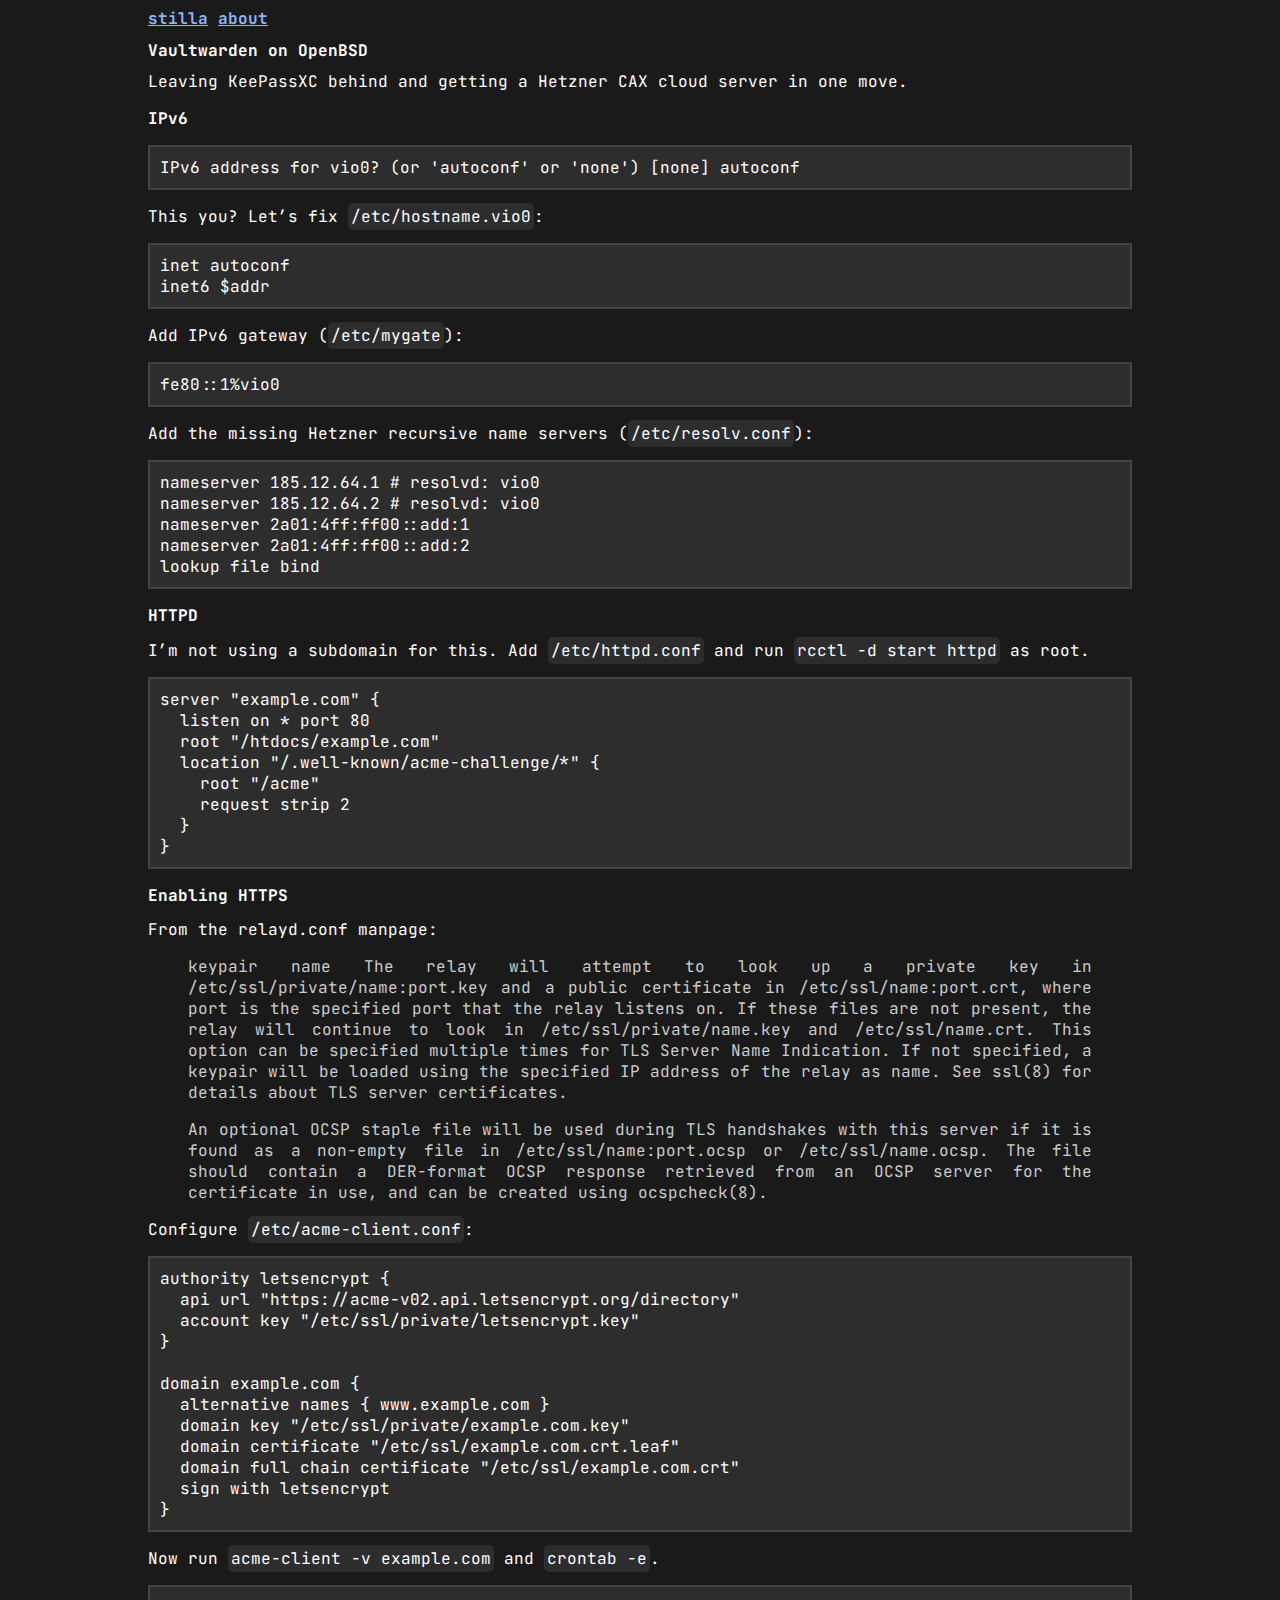
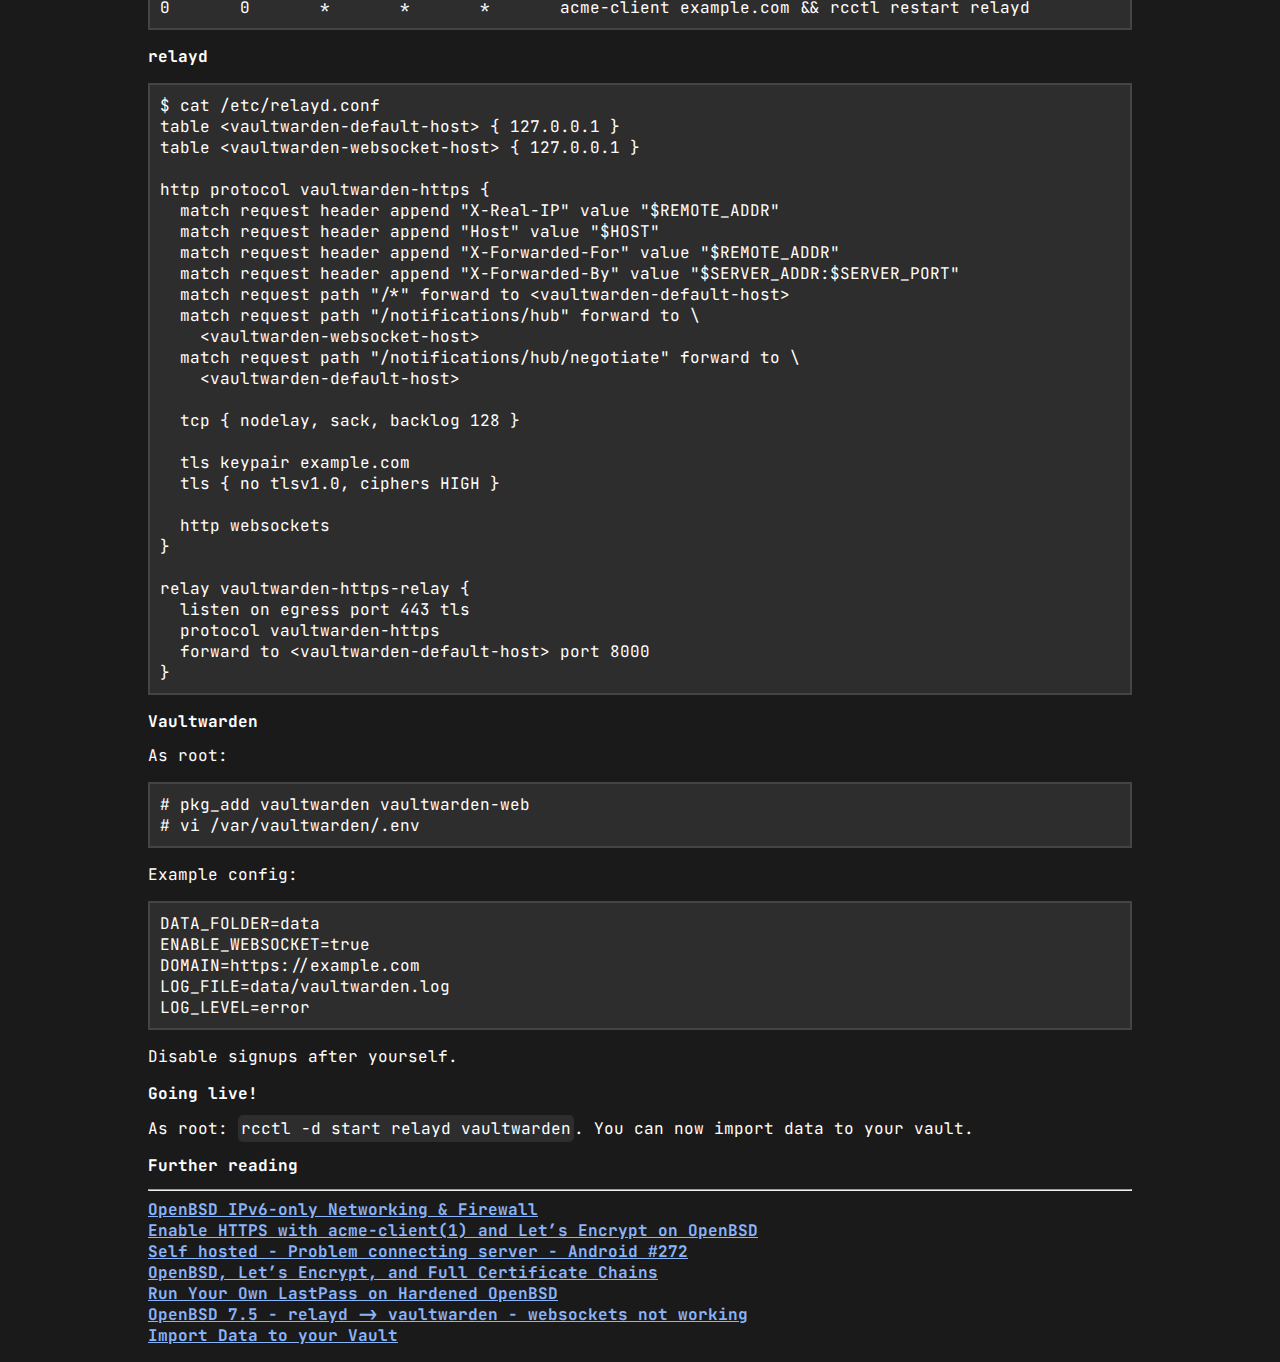
==== blog/vw/index.html @ 941f89cc "2025-01-31" ====
<!DOCTYPE html>
<html>
  <head>
    <meta charset="UTF-8">
    <title>stilla</title>
    <link rel="stylesheet" type="text/css" href="/style.css">
    <link rel="stylesheet" href="https://fonts.googleapis.com/css2?family=JetBrains+Mono:wght@400;500;600;700&display=swap">
  </head>
  <body>
    <nav id="menu">
      <a href="/">stilla</a>
      <a href="/about/">about</a>
    </nav>
    <div><h1>Vaultwarden on OpenBSD</h1><p>Leaving KeePassXC behind and getting a Hetzner CAX cloud server in one move.</p><h2>IPv6</h2><pre><code>IPv6 address for vio0? (or &apos;autoconf&apos; or &apos;none&apos;) [none] autoconf
</code></pre><p>This you? Let’s fix <code>/etc/hostname.vio0</code>:</p><pre><code>inet autoconf
inet6 $addr
</code></pre><p>Add IPv6 gateway (<code>/etc/mygate</code>):</p><pre><code>fe80::1%vio0
</code></pre><p>Add the missing Hetzner recursive name servers (<code>/etc/resolv.conf</code>):</p><pre><code>nameserver 185.12.64.1 # resolvd: vio0
nameserver 185.12.64.2 # resolvd: vio0
nameserver 2a01:4ff:ff00::add:1
nameserver 2a01:4ff:ff00::add:2
lookup file bind
</code></pre><h2>HTTPD</h2><p>I’m not using a subdomain for this. Add <code>/etc/httpd.conf</code> and run <code>rcctl -d start httpd</code> as root.</p><pre><code>server &quot;example.com&quot; {
  listen on * port 80
  root &quot;/htdocs/example.com&quot;
  location &quot;/.well-known/acme-challenge/*&quot; {
    root &quot;/acme&quot;
    request strip 2
  }
}
</code></pre><h2>Enabling HTTPS</h2><p>From the relayd.conf manpage:</p><blockquote><p>keypair name The relay will attempt to look up a private key in /etc/ssl/private/name:port.key and a public certificate in /etc/ssl/name:port.crt, where port is the specified port that the relay listens on. If these files are not present, the relay will continue to look in /etc/ssl/private/name.key and /etc/ssl/name.crt. This option can be specified multiple times for TLS Server Name Indication. If not specified, a keypair will be loaded using the specified IP address of the relay as name. See ssl(8) for details about TLS server certificates.</p><p>An optional OCSP staple file will be used during TLS handshakes with this server if it is found as a non-empty file in /etc/ssl/name:port.ocsp or /etc/ssl/name.ocsp. The file should contain a DER-format OCSP response retrieved from an OCSP server for the certificate in use, and can be created using ocspcheck(8).</p></blockquote><p>Configure <code>/etc/acme-client.conf</code>:</p><pre><code>authority letsencrypt {
  api url &quot;https://acme-v02.api.letsencrypt.org/directory&quot;
  account key &quot;/etc/ssl/private/letsencrypt.key&quot;
}

domain example.com {
  alternative names { www.example.com }
  domain key &quot;/etc/ssl/private/example.com.key&quot;
  domain certificate &quot;/etc/ssl/example.com.crt.leaf&quot;
  domain full chain certificate &quot;/etc/ssl/example.com.crt&quot;
  sign with letsencrypt
}
</code></pre><p>Now run <code>acme-client -v example.com</code> and <code>crontab -e</code>.</p><pre><code>0       0       *       *       *       acme-client example.com &amp;&amp; rcctl restart relayd
</code></pre><h2>relayd</h2><pre><code>$ cat /etc/relayd.conf
table &lt;vaultwarden-default-host&gt; { 127.0.0.1 }
table &lt;vaultwarden-websocket-host&gt; { 127.0.0.1 }

http protocol vaultwarden-https {
  match request header append &quot;X-Real-IP&quot; value &quot;$REMOTE_ADDR&quot;
  match request header append &quot;Host&quot; value &quot;$HOST&quot;
  match request header append &quot;X-Forwarded-For&quot; value &quot;$REMOTE_ADDR&quot;
  match request header append &quot;X-Forwarded-By&quot; value &quot;$SERVER_ADDR:$SERVER_PORT&quot;
  match request path &quot;/*&quot; forward to &lt;vaultwarden-default-host&gt;
  match request path &quot;/notifications/hub&quot; forward to \
    &lt;vaultwarden-websocket-host&gt;
  match request path &quot;/notifications/hub/negotiate&quot; forward to \
    &lt;vaultwarden-default-host&gt;

  tcp { nodelay, sack, backlog 128 }

  tls keypair example.com
  tls { no tlsv1.0, ciphers HIGH }

  http websockets
}

relay vaultwarden-https-relay {
  listen on egress port 443 tls
  protocol vaultwarden-https
  forward to &lt;vaultwarden-default-host&gt; port 8000
}
</code></pre><h2>Vaultwarden</h2><p>As root:</p><pre><code># pkg_add vaultwarden vaultwarden-web
# vi /var/vaultwarden/.env
</code></pre><p>Example config:</p><pre><code>DATA_FOLDER=data
ENABLE_WEBSOCKET=true
DOMAIN=https://example.com
LOG_FILE=data/vaultwarden.log
LOG_LEVEL=error
</code></pre><p>Disable signups after yourself.</p><h2>Going live!</h2><p>As root: <code>rcctl -d start relayd vaultwarden</code>. You can now import data to your vault.</p><h2>Further reading</h2><hr><p><a href="https://www.tuxed.net/fkooman/blog/openbsd-ipv6-networking.html" target="_blank">OpenBSD IPv6-only Networking & Firewall</a><br><a href="https://romanzolotarev.com/openbsd/acme-client.html" target="_blank">Enable HTTPS with acme-client(1) and Let’s Encrypt on OpenBSD</a><br><a href="https://github.com/bitwarden/mobile/issues/272" target="_blank">Self hosted - Problem connecting server - Android #272 </a><br><a href="https://www.zacbrown.org/posts/2021-04-10-openbsd-and-letsencrypt.html" target="_blank">OpenBSD, Let’s Encrypt, and Full Certificate Chains</a><br><a href="https://マリウス.com/run-your-own-lastpass-on-hardened-openbsd/#relayd" target="_blank">Run Your Own LastPass on Hardened OpenBSD</a><br><a href="https://www.reddit.com/r/openbsd/comments/1bx5rtb/openbsd_75_relayd_vaultwarden_websockets_not/" target="_blank">OpenBSD 7.5 - relayd -> vaultwarden - websockets not working</a><br><a href="https://bitwarden.com/help/import-data/" target="_blank">Import Data to your Vault</a></p></div>
  </body>
</html>
---- style.css ----
* {
  font-size: 16px;
}

html {
  font-family: 'JetBrains Mono', monospace;
  max-width: 100ch;
  margin: 0 auto;
  background: #1a1a1a;
  color: #ffffff;
}

a {
  color: #8ab4f8;
  font-weight: bold;
}

img {
  border: none;
}

p {
  margin-top: 0px;
  text-align: justify;
}

pre {
  font-family: 'JetBrains Mono', monospace;
  background-color: #2d2d2d;
  border: 2px solid #444444;
  padding: 1ch;
  overflow-x: auto;
}

pre code {
  background-color: transparent;
  padding: 0;
  display: block;
  white-space: pre;
}

@media (max-width: 500px) {
  * {
    font-size: 14px;
  }
}

img.pixel, canvas.pixel {
  image-rendering: pixelated;
  image-rendering: -moz-crisp-edges;
  image-rendering: crisp-edges;
}

blockquote {
  margin-top: 1ch;
  font-style: normal;
  color: #cccccc;
  white-space: normal;
}

blockquote div {
│ margin-top: 1em;
│ font-style: normal;
│ color: var(--text-secondary);
│ white-space: normal;
}

code {
  font-family: 'JetBrains Mono', monospace;
  background-color: #2d2d2d;
  border-radius: 0.5ch;
  padding: 0.3ch;
}
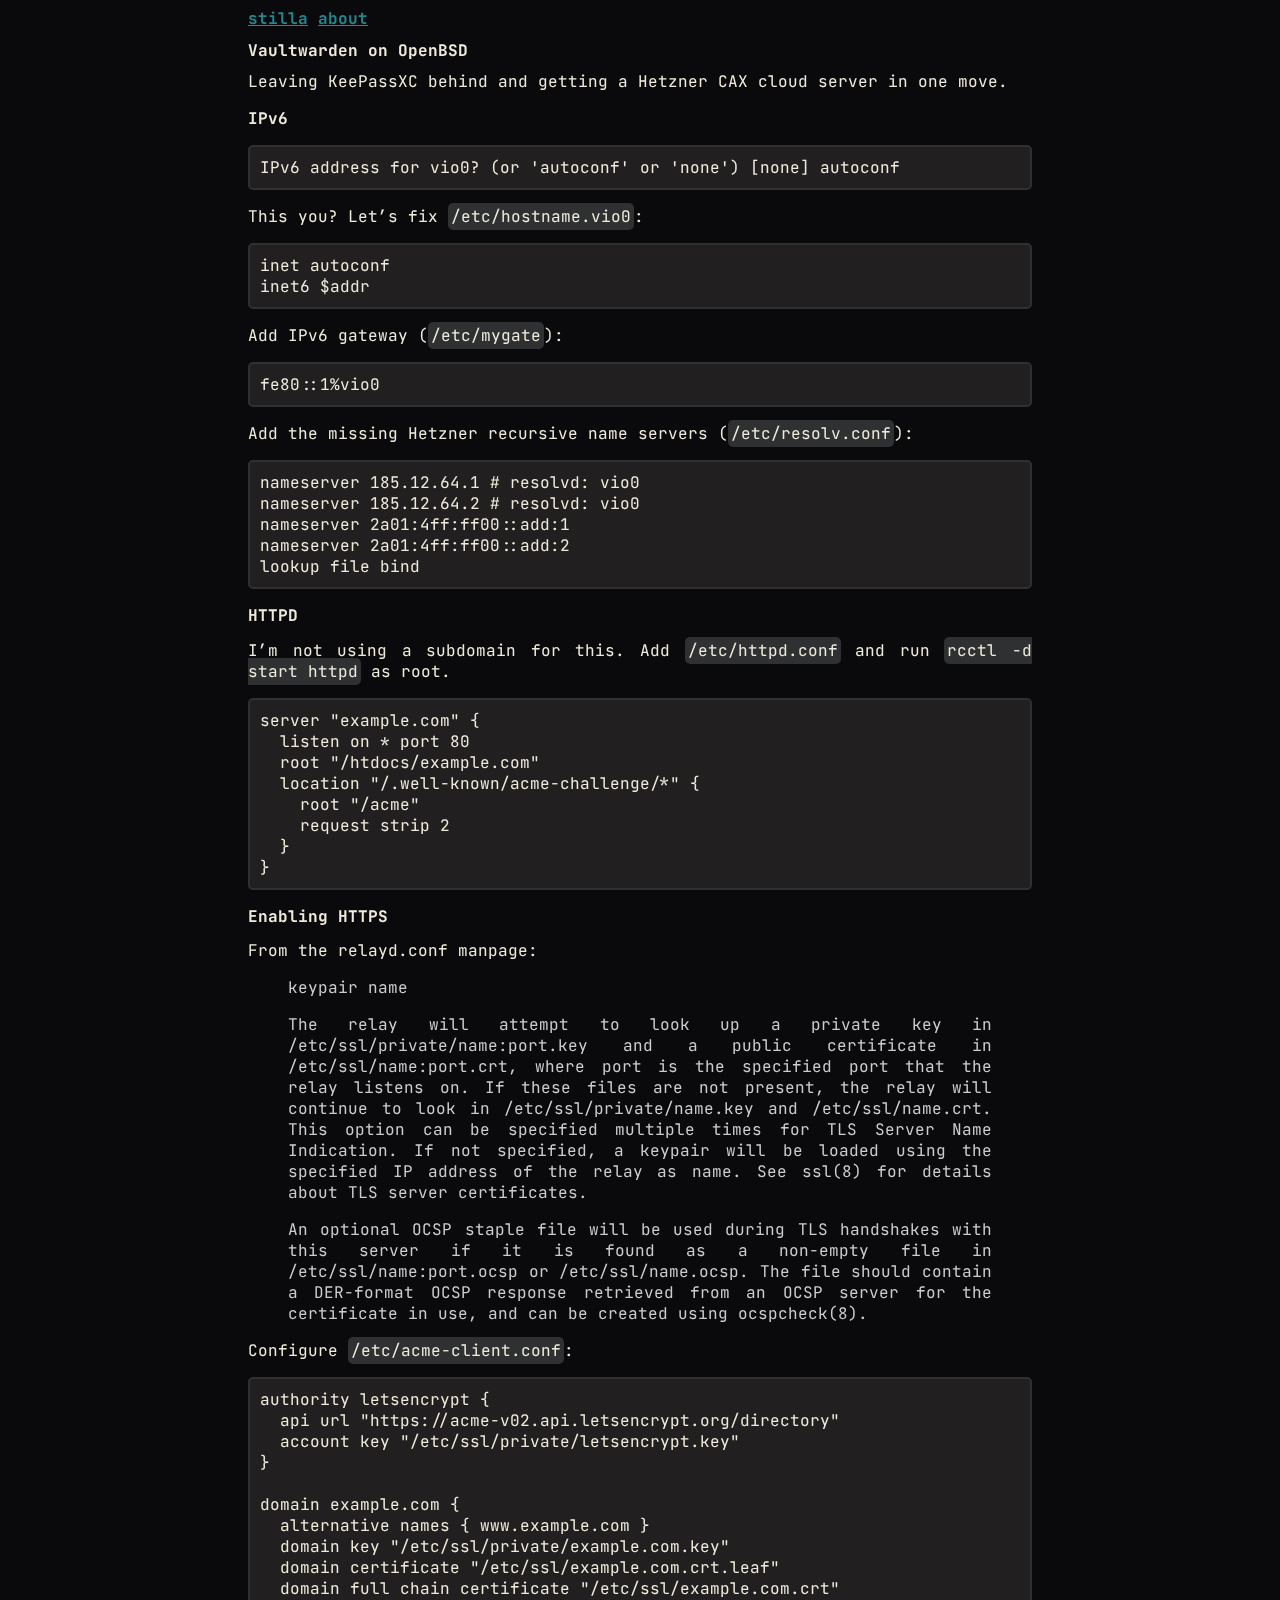
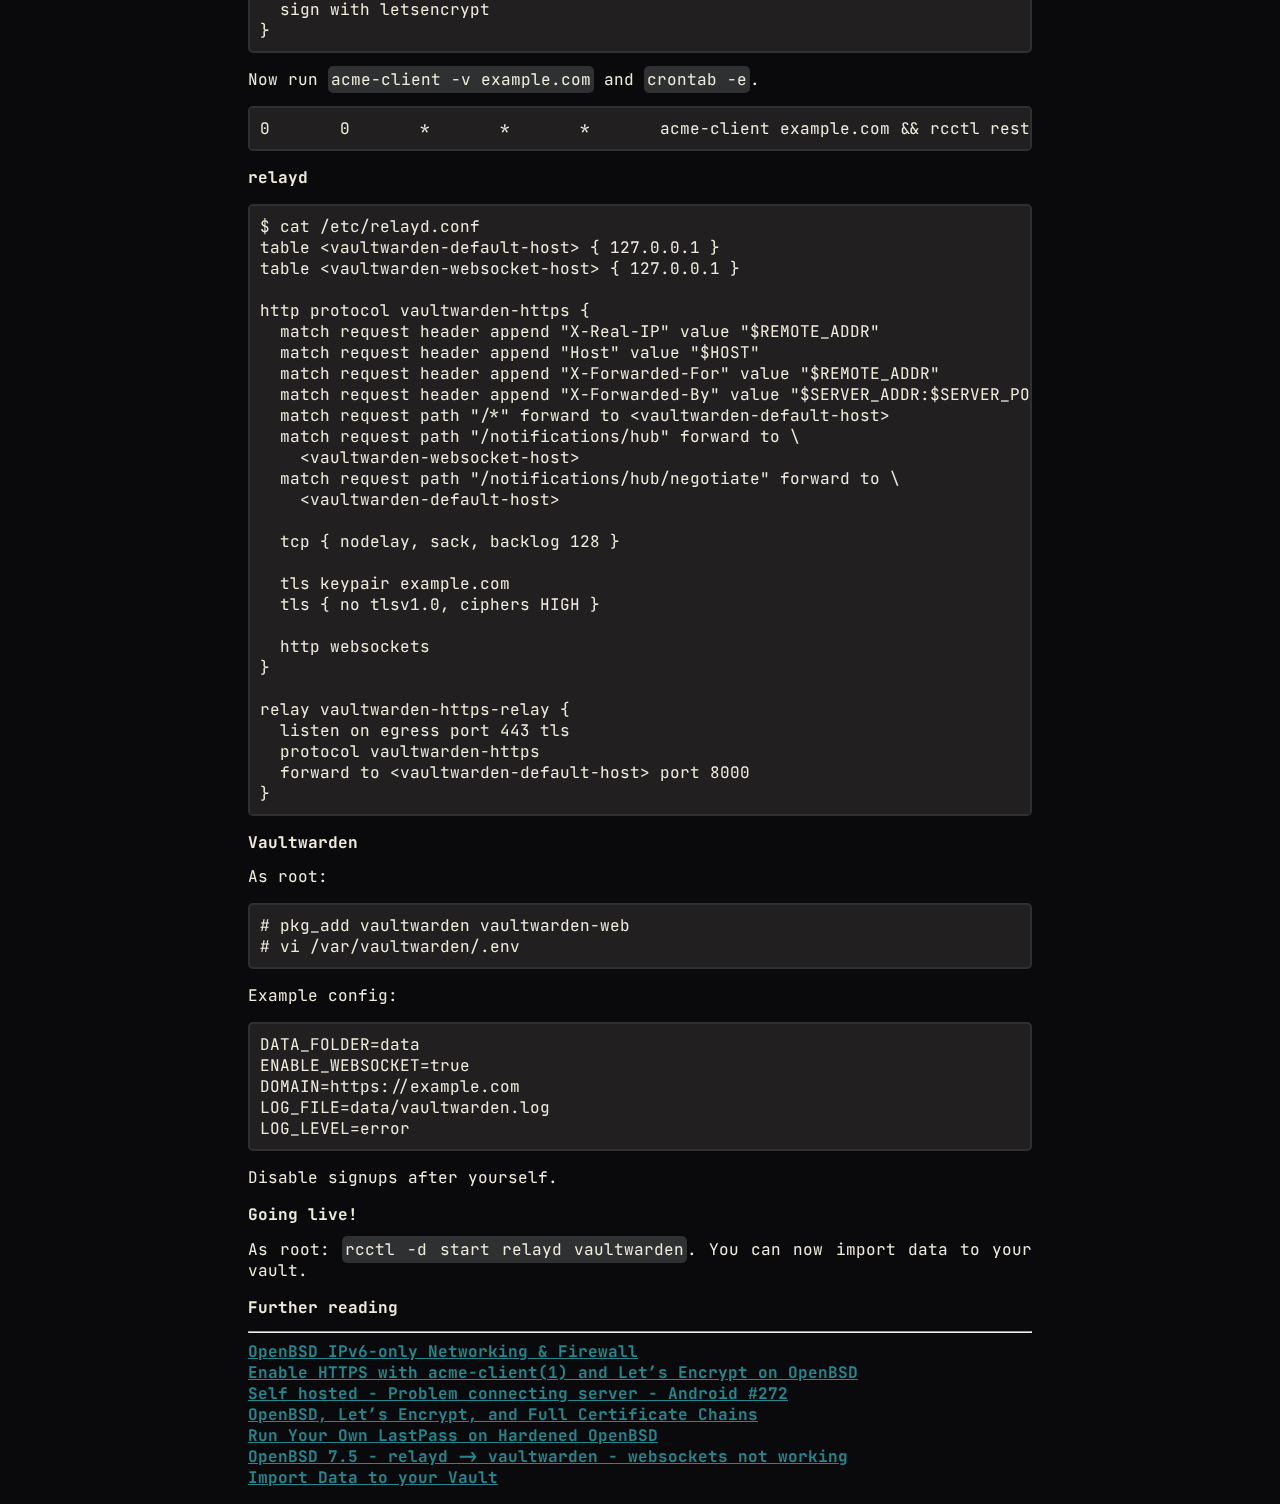
==== commit c540955e: "minor fixes" ====
--- a/blog/vw/index.html
+++ b/blog/vw/index.html
@@ -28,7 +28,7 @@
     request strip 2
   }
 }
-</code></pre><h2>Enabling HTTPS</h2><p>From the relayd.conf manpage:</p><blockquote><p>keypair name The relay will attempt to look up a private key in /etc/ssl/private/name:port.key and a public certificate in /etc/ssl/name:port.crt, where port is the specified port that the relay listens on. If these files are not present, the relay will continue to look in /etc/ssl/private/name.key and /etc/ssl/name.crt. This option can be specified multiple times for TLS Server Name Indication. If not specified, a keypair will be loaded using the specified IP address of the relay as name. See ssl(8) for details about TLS server certificates.</p><p>An optional OCSP staple file will be used during TLS handshakes with this server if it is found as a non-empty file in /etc/ssl/name:port.ocsp or /etc/ssl/name.ocsp. The file should contain a DER-format OCSP response retrieved from an OCSP server for the certificate in use, and can be created using ocspcheck(8).</p></blockquote><p>Configure <code>/etc/acme-client.conf</code>:</p><pre><code>authority letsencrypt {
+</code></pre><h2>Enabling HTTPS</h2><p>From the relayd.conf manpage:</p><blockquote><p>keypair name</p><p>The relay will attempt to look up a private key in /etc/ssl/private/name:port.key and a public certificate in /etc/ssl/name:port.crt, where port is the specified port that the relay listens on. If these files are not present, the relay will continue to look in /etc/ssl/private/name.key and /etc/ssl/name.crt. This option can be specified multiple times for TLS Server Name Indication. If not specified, a keypair will be loaded using the specified IP address of the relay as name. See ssl(8) for details about TLS server certificates.</p><p>An optional OCSP staple file will be used during TLS handshakes with this server if it is found as a non-empty file in /etc/ssl/name:port.ocsp or /etc/ssl/name.ocsp. The file should contain a DER-format OCSP response retrieved from an OCSP server for the certificate in use, and can be created using ocspcheck(8).</p></blockquote><p>Configure <code>/etc/acme-client.conf</code>:</p><pre><code>authority letsencrypt {
   api url &quot;https://acme-v02.api.letsencrypt.org/directory&quot;
   account key &quot;/etc/ssl/private/letsencrypt.key&quot;
 }
--- a/style.css
+++ b/style.css
@@ -1,17 +1,30 @@
+:root {
+  --signal-blue: #154889; /* RAL 5005 */
+  --azure-blue: #2E5978; /* RAL 5009 */
+  --turquoise: #21888F; /* RAL 5018 */
+  --pearl-gentian-blue:  	#296478; /* 5025 */
+  --signal-red: #C1121C; /* RAL 3020 */
+  --black-brown: #211F20; /* RAL 8022 */
+  --cream: #EFEBDC; /* RAL 9001 */
+  --signal-black: #2E3032; /* RAL 9005 */ 
+  --jet-black: #0A0A0D; /* RAL 9005 */
+  --jetbrains-mono: 'JetBrains Mono';
+}
+
 * {
   font-size: 16px;
+  font-family: var(--jetbrains-mono), monospace;
 }
 
 html {
-  font-family: 'JetBrains Mono', monospace;
-  max-width: 100ch;
+  max-width: 800px;
   margin: 0 auto;
-  background: #1a1a1a;
-  color: #ffffff;
+  background: var(--jet-black);
+  color: var(--cream);
 }
 
 a {
-  color: #8ab4f8;
+  color: var(--turquoise);
   font-weight: bold;
 }
 
@@ -25,9 +38,9 @@
 }
 
 pre {
-  font-family: 'JetBrains Mono', monospace;
-  background-color: #2d2d2d;
-  border: 2px solid #444444;
+  background-color: var(--black-brown);
+  border: 2px solid var(--signal-black);
+  border-radius: 0.5ch;
   padding: 1ch;
   overflow-x: auto;
 }
@@ -39,10 +52,10 @@
   white-space: pre;
 }
 
-@media (max-width: 500px) {
-  * {
-    font-size: 14px;
-  }
+code {
+  background-color: var(--signal-black);
+  border-radius: 0.5ch;
+  padding: 0.3ch;
 }
 
 img.pixel, canvas.pixel {
@@ -61,13 +74,12 @@
 blockquote div {
 │ margin-top: 1em;
 │ font-style: normal;
-│ color: var(--text-secondary);
+│ color: var(--black-brown);
 │ white-space: normal;
 }
 
-code {
-  font-family: 'JetBrains Mono', monospace;
-  background-color: #2d2d2d;
-  border-radius: 0.5ch;
-  padding: 0.3ch;
+@media (max-width: 500px) {
+  * {
+    font-size: 14px;
+  }
 }
